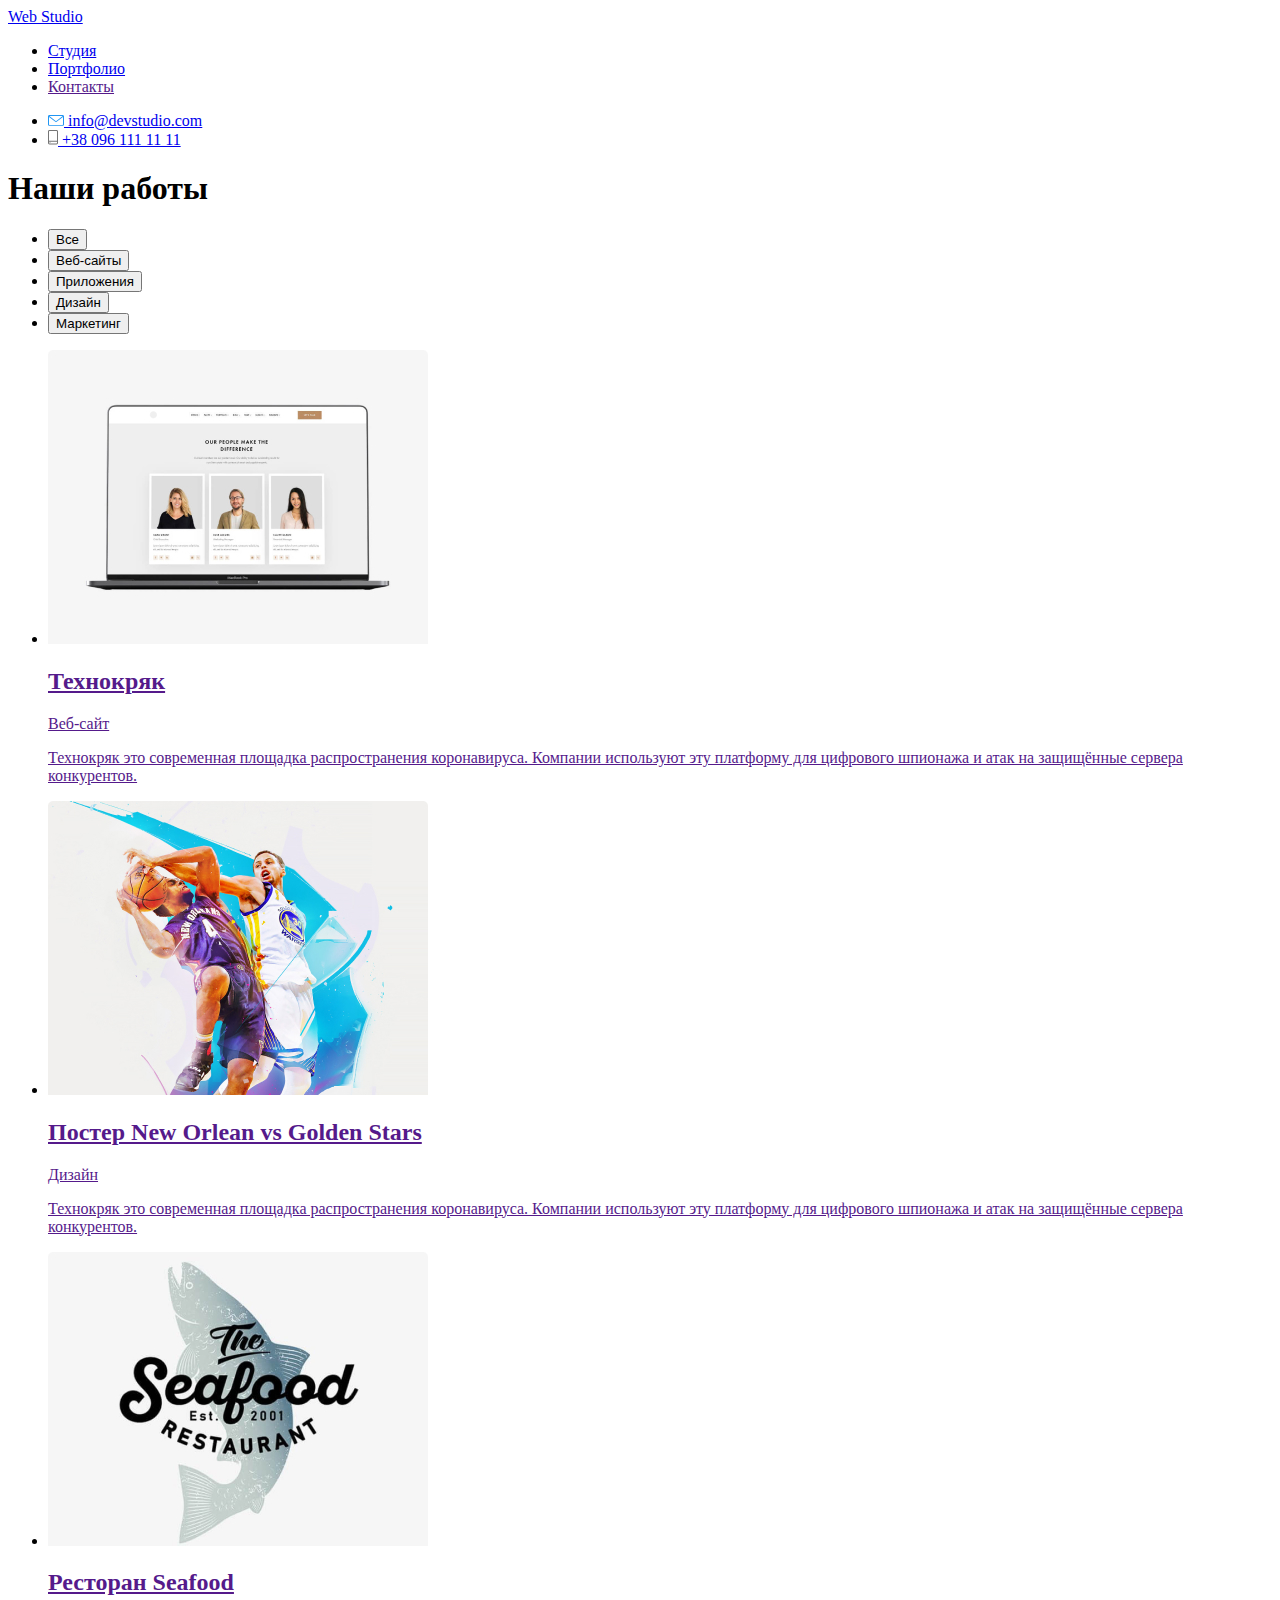
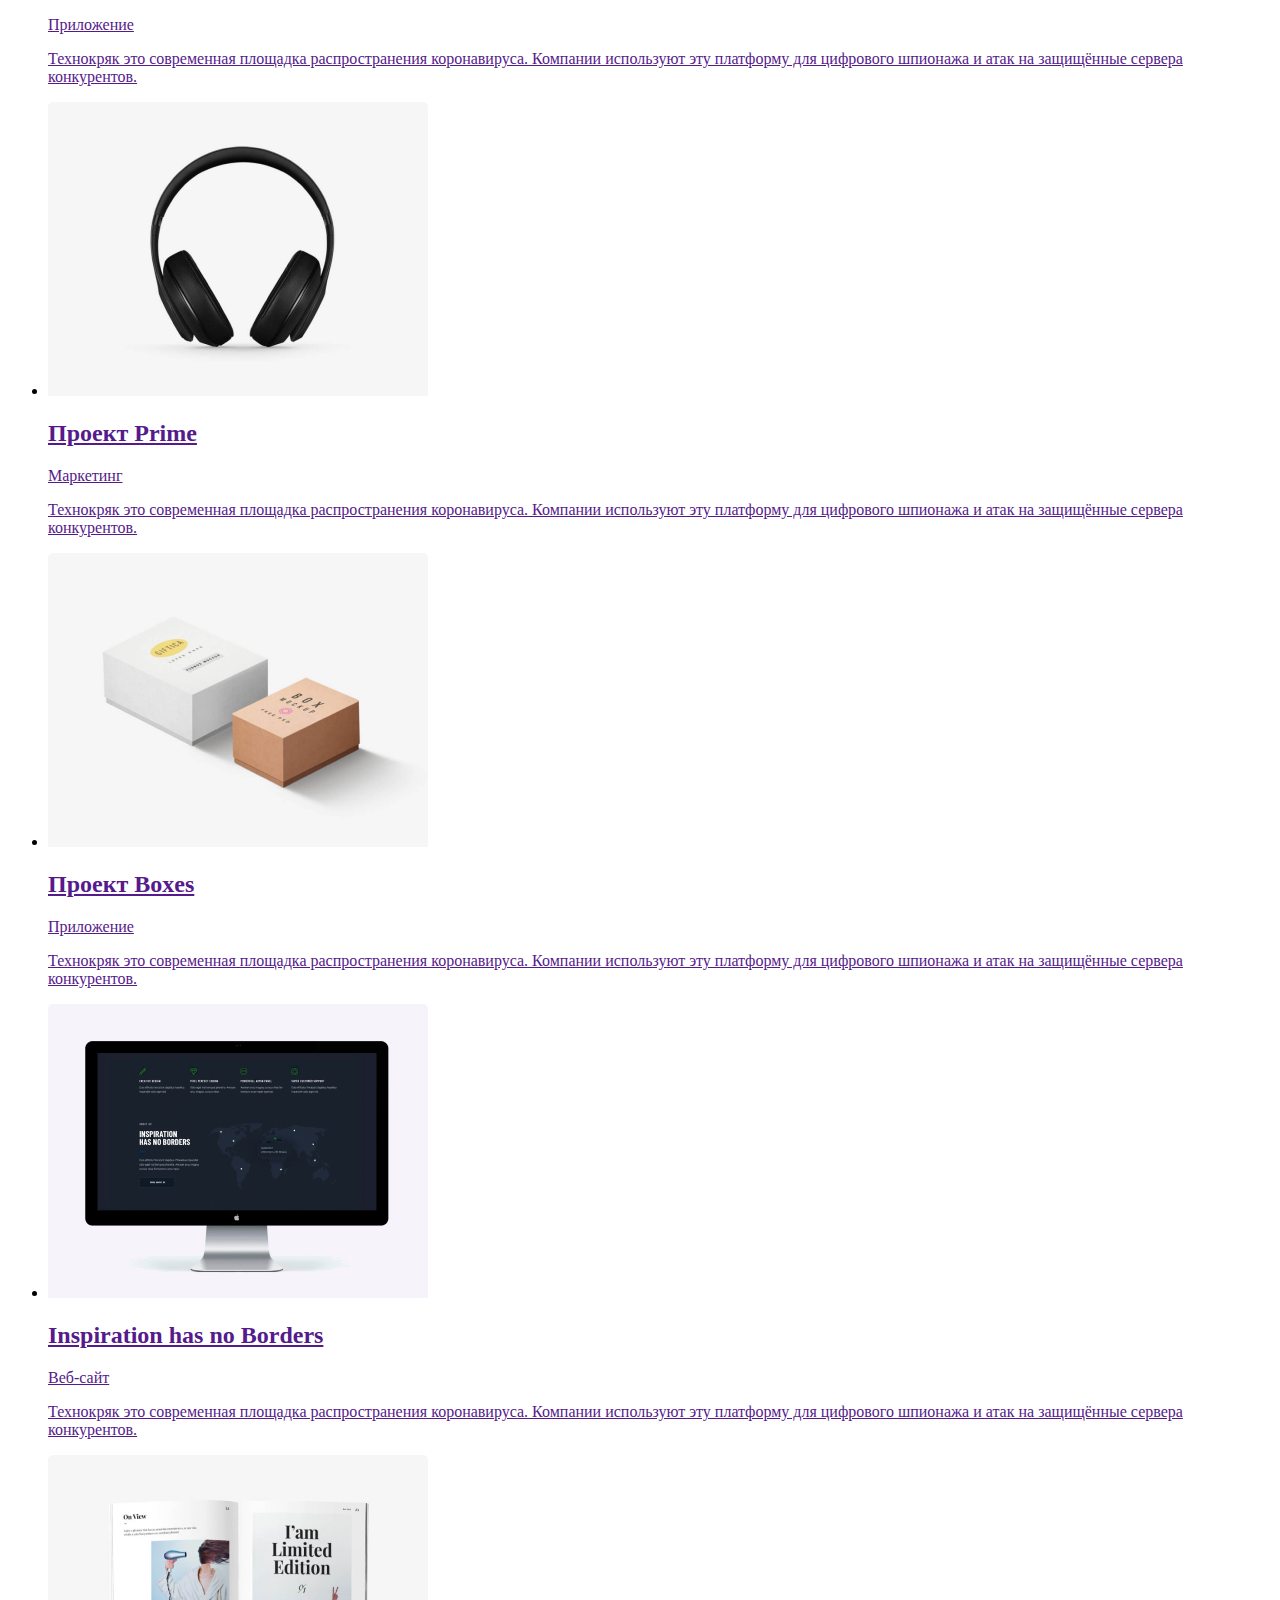
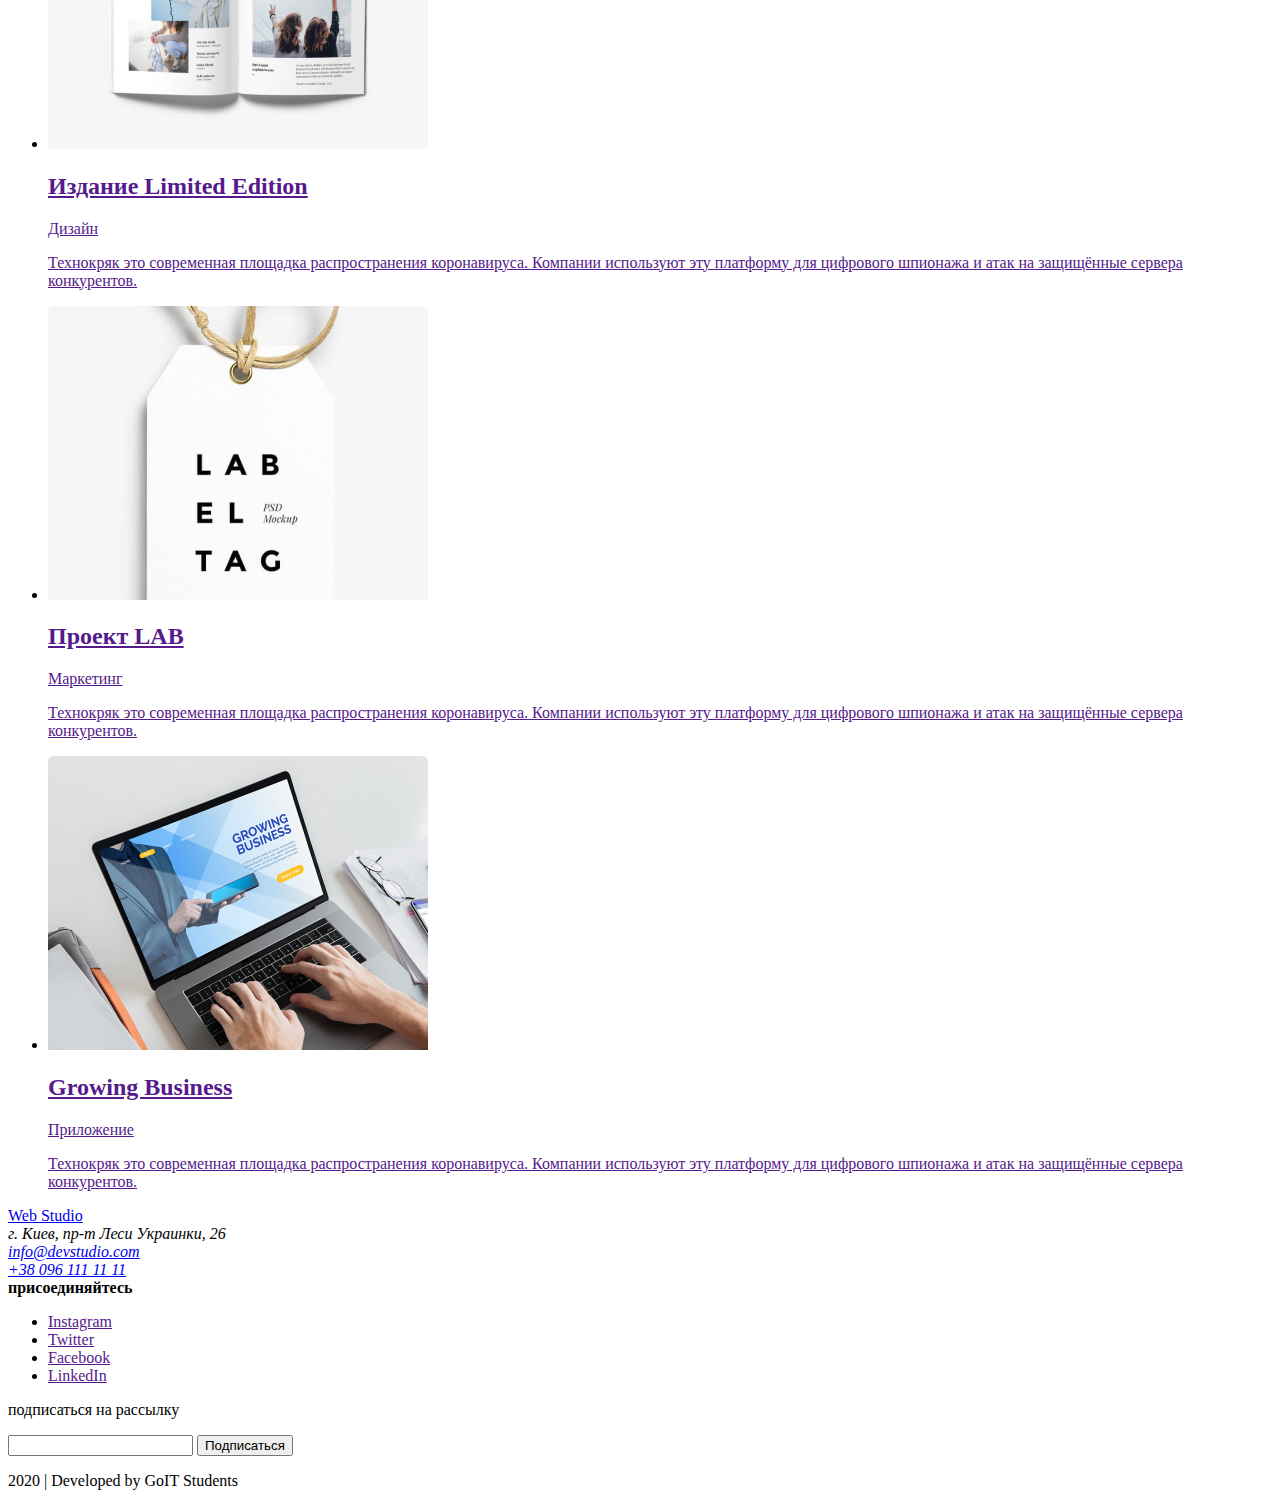
==== portfolio.html @ 94eeeb4c "Добавляет файл Портфолио, картинки для Портфолио, файл стилисисс" ====
<!DOCTYPE html>
<html lang="ru">
<head>
    <meta charset="UTF-8">
    <meta name="viewport" content="width=device-width, initial-scale=1.0">
    <title>Document</title>
</head>
<body>
        <!--Логотип сайта, ссылки навигации, электронная почта и телефон фирмы на странице Портфолио-->
        <header> 
        
            <nav>          
              <a href="./index.html">
                  Web Studio
              </a>
      
              <ul>
                  <li><a href="./index.html">Студия</a></li>
                  <li><a href="./portfolio.html">Портфолио</a></li>
                  <li><a href="">Контакты</a></li>
              </ul>
      
              <ul>
                  <li>
                      <a href="mailto:info@devstudio.com"> 
                          <img src="./images/envelope(hover).svg" alt="конверт">
                          info@devstudio.com
                      </a>
                  </li>
                  <li>
                      <a href="tel:380961111111">
                          <img src="./images/smartphone.svg" alt="телефон">
                          +38 096 111 11 11
                      </a>
                  </li>
              </ul>
            </nav>
        </header> 

        <main>
           <section>
               <h1>Наши работы</h1>

               <ul>
                   <li><button type="button">Все</button></li>
                   <li><button type="button">Веб-сайты</button></li>
                   <li><button type="button">Приложения</button></li>
                   <li><button type="button">Дизайн</button></li>
                   <li><button type="button">Маркетинг</button></li>
               </ul>

               <ul>
                   <li>
                       <a href="">
                           <img src="./images/portfolio1-tehnokryak.jpg" alt="ноутбук технокряка">
                           <h2>Технокряк</h2>
                           <p>Веб-сайт</p>
                           <p>Технокряк это современная площадка распространения коронавируса. Компании используют эту платформу для цифрового шпионажа и атак на защищённые сервера конкурентов.</p>
                       </a>
                    </li>
                   <li>
                       <a href="">
                        <img src="./images/portfolio2-basketbolistu.jpg" alt="баскетболисты">
                        <h2>Постер New Orlean vs Golden Stars</h2>
                        <p>Дизайн</p>
                        <p>Технокряк это современная площадка распространения коронавируса. Компании используют эту платформу для цифрового шпионажа и атак на защищённые сервера конкурентов.</p>
                       </a>
                    </li>
                   <li>
                       <a href="">
                        <img src="./images/portfolio3-restoran.jpg" alt="ресторан">
                        <h2>Ресторан Seafood</h2>
                        <p>Приложение</p>
                        <p>Технокряк это современная площадка распространения коронавируса. Компании используют эту платформу для цифрового шпионажа и атак на защищённые сервера конкурентов.</p>
                       </a>
                    </li>
                   <li>
                       <a href="">
                        <img src="./images/portfolio4-nayshniki.jpg" alt="наушники">
                        <h2>Проект Prime</h2>
                        <p>Маркетинг</p>
                        <p>Технокряк это современная площадка распространения коронавируса. Компании используют эту платформу для цифрового шпионажа и атак на защищённые сервера конкурентов.</p>
                       </a>
                    </li>
                   <li>
                       <a href="">
                        <img src="./images/portfolio5-boxes.jpg" alt="коробки">
                        <h2>Проект Boxes</h2>
                        <p>Приложение</p>
                        <p>Технокряк это современная площадка распространения коронавируса. Компании используют эту платформу для цифрового шпионажа и атак на защищённые сервера конкурентов.</p>
                       </a>
                    </li>
                   <li>
                       <a href="">
                        <img src="./images/portfolio6-monitor.jpg" alt="монитор">
                        <h2>Inspiration has no Borders</h2>
                        <p>Веб-сайт</p>
                        <p>Технокряк это современная площадка распространения коронавируса. Компании используют эту платформу для цифрового шпионажа и атак на защищённые сервера конкурентов.</p>
                       </a>
                    </li>
                   <li>
                       <a href="">
                        <img src="./images/portfolio7-zyrnal.jpg" alt="журнал">
                        <h2>Издание Limited Edition</h2>
                        <p>Дизайн</p>
                        <p>Технокряк это современная площадка распространения коронавируса. Компании используют эту платформу для цифрового шпионажа и атак на защищённые сервера конкурентов.</p>
                       </a>
                    </li>
                   <li>
                       <a href="">
                        <img src="./images/portfolio8-birka.jpg" alt="бирка">
                        <h2>Проект LAB</h2>
                        <p>Маркетинг</p>
                        <p>Технокряк это современная площадка распространения коронавируса. Компании используют эту платформу для цифрового шпионажа и атак на защищённые сервера конкурентов.</p>
                       </a>
                    </li>
                   <li>
                       <a href="">
                        <img src="./images/portfolio9-noutbook.jpg" alt="ноутбук">
                        <h2>Growing Business</h2>
                        <p>Приложение</p>
                        <p>Технокряк это современная площадка распространения коронавируса. Компании используют эту платформу для цифрового шпионажа и атак на защищённые сервера конкурентов.</p>
                       </a>
                    </li>
               </ul>
           </section>
        </main>

        <!--Логотип, физический адрес, контакты, страницы в соц. сетях, подписка на рассылку на странице Портфолио-->
    <footer>
        <div>
            <a href="./index.html">Web Studio</a>                 
                     
            <address>
                        г. Киев, пр-т Леси Украинки, 26 <br>
                        <a href="mailto:info@devstudio.com"> 
                        info@devstudio.com
                        </a><br>
               
                        <a href="tel:380961111111">
                        +38 096 111 11 11
                        </a>
            </address> 
        </div>
        
        
        <div>
            <b>присоединяйтесь</b> 
            <ul>
               <li><a href="" aria-label="Instagram link">Instagram</a></li>
               <li><a href="" aria-label="Twitter link">Twitter</a></li>
               <li><a href="" aria-label="Facebook link">Facebook</a></li>
               <li><a href="" aria-label="LinkedIn link">LinkedIn</a></li>
            </ul>
        </div>
        
        <div>
            <p>подписаться на рассылку</p> 
            <input type="text" name="user_name" />
            <button type="submit">Подписаться</button>
        </div>
        
        <p>2020 | Developed by GoIT Students </p>

    </footer>
    
</body>
</html>
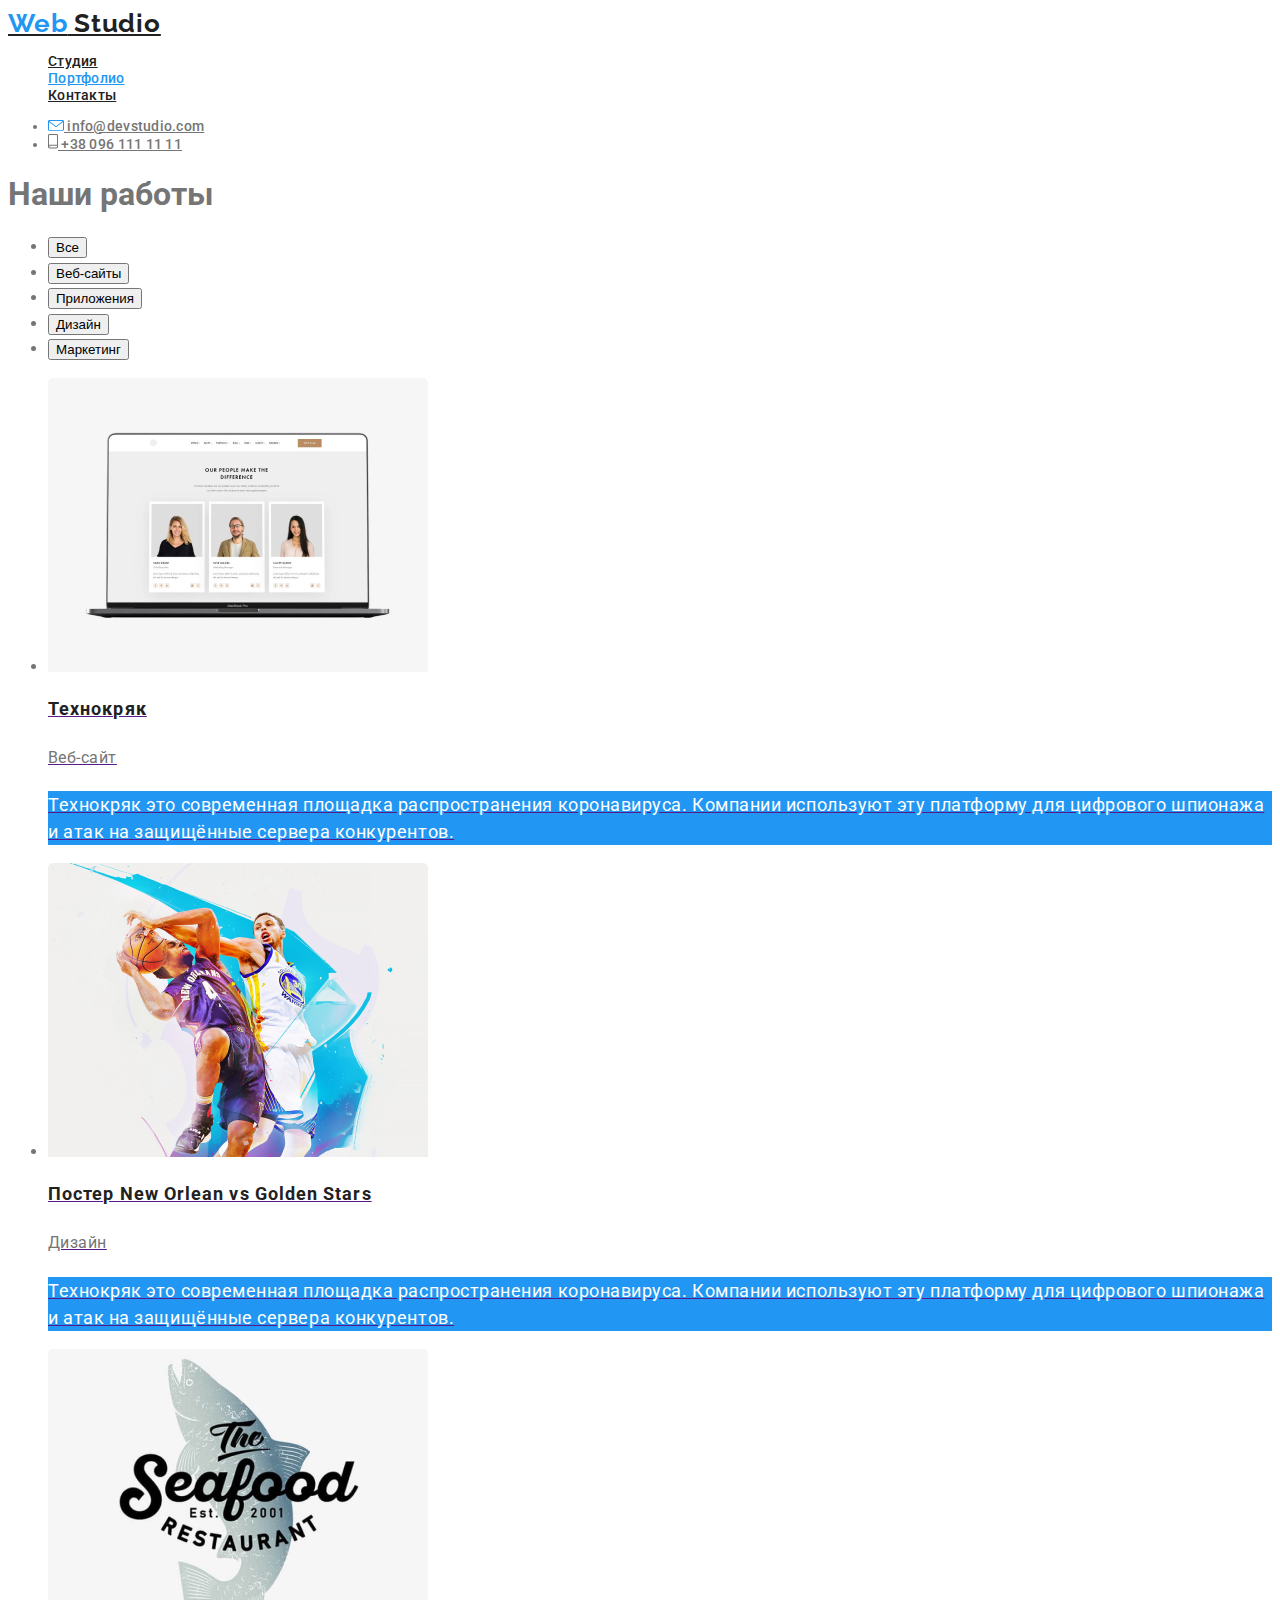
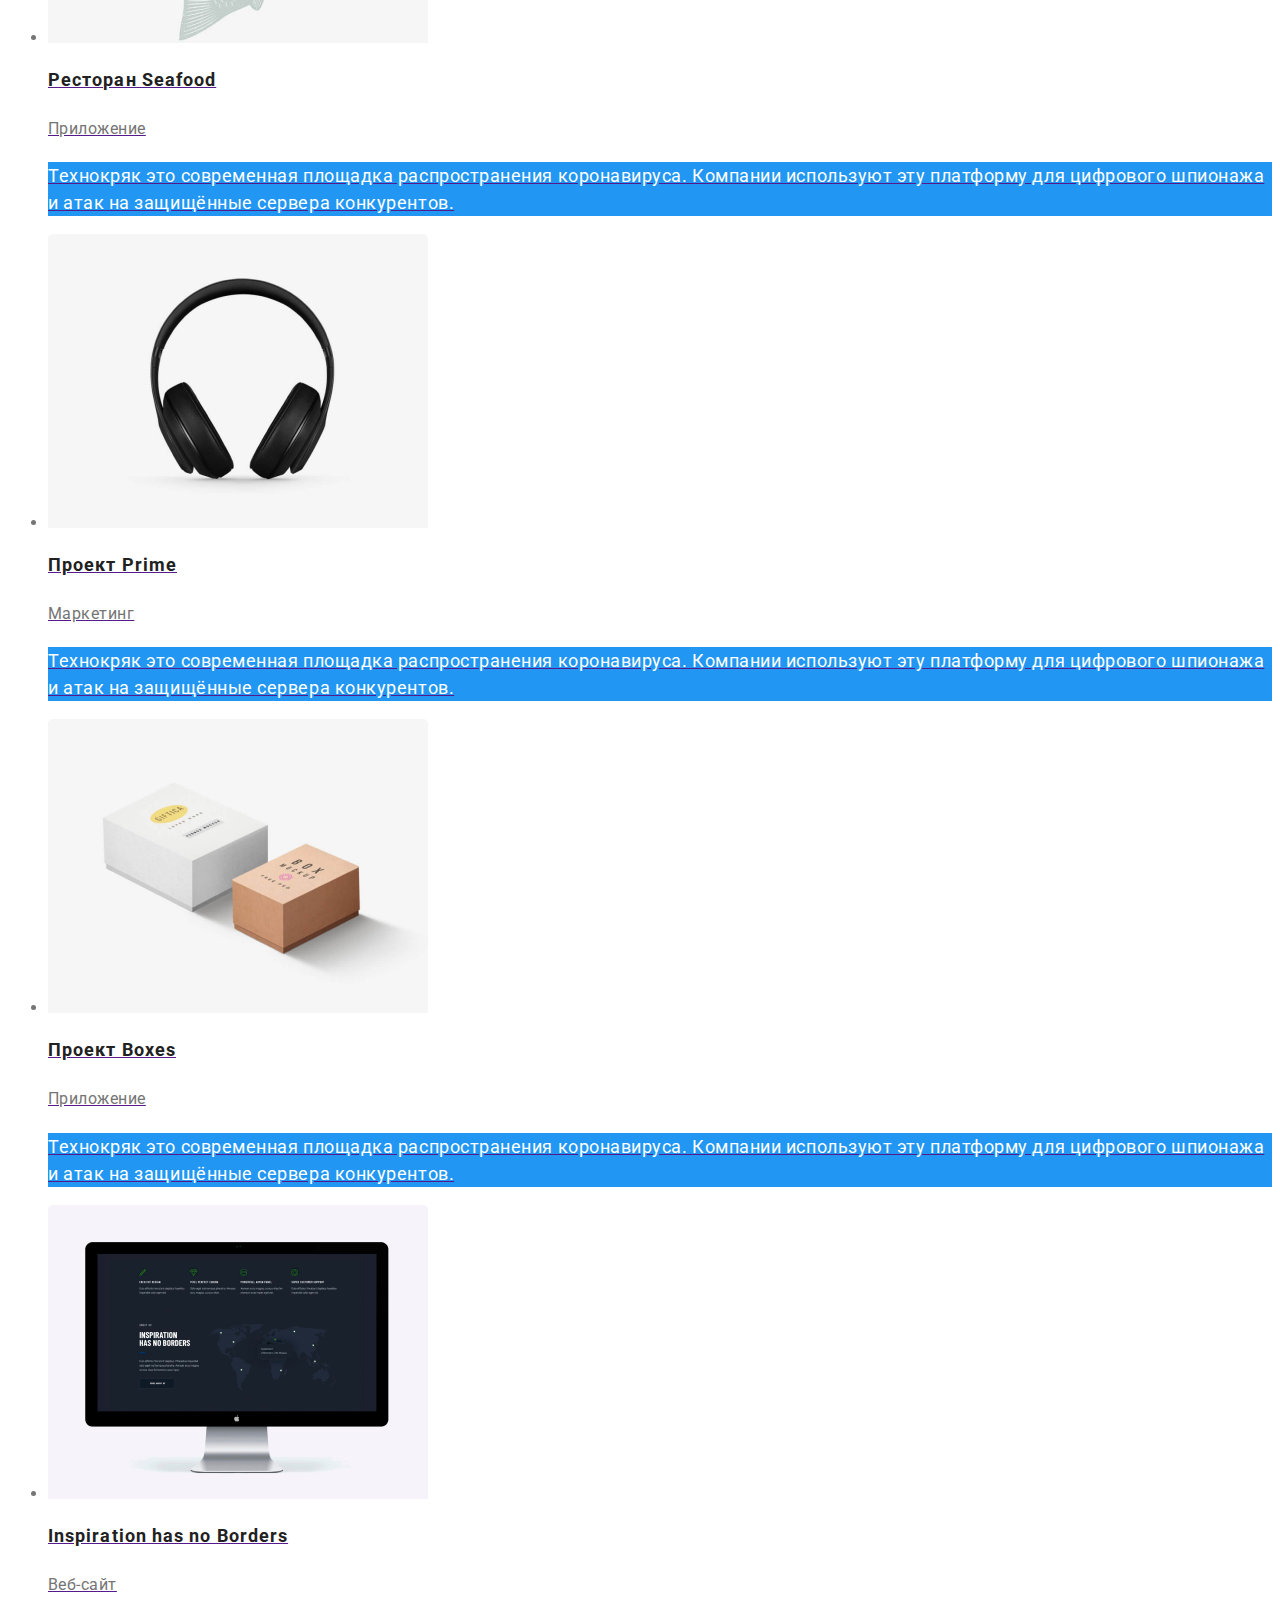
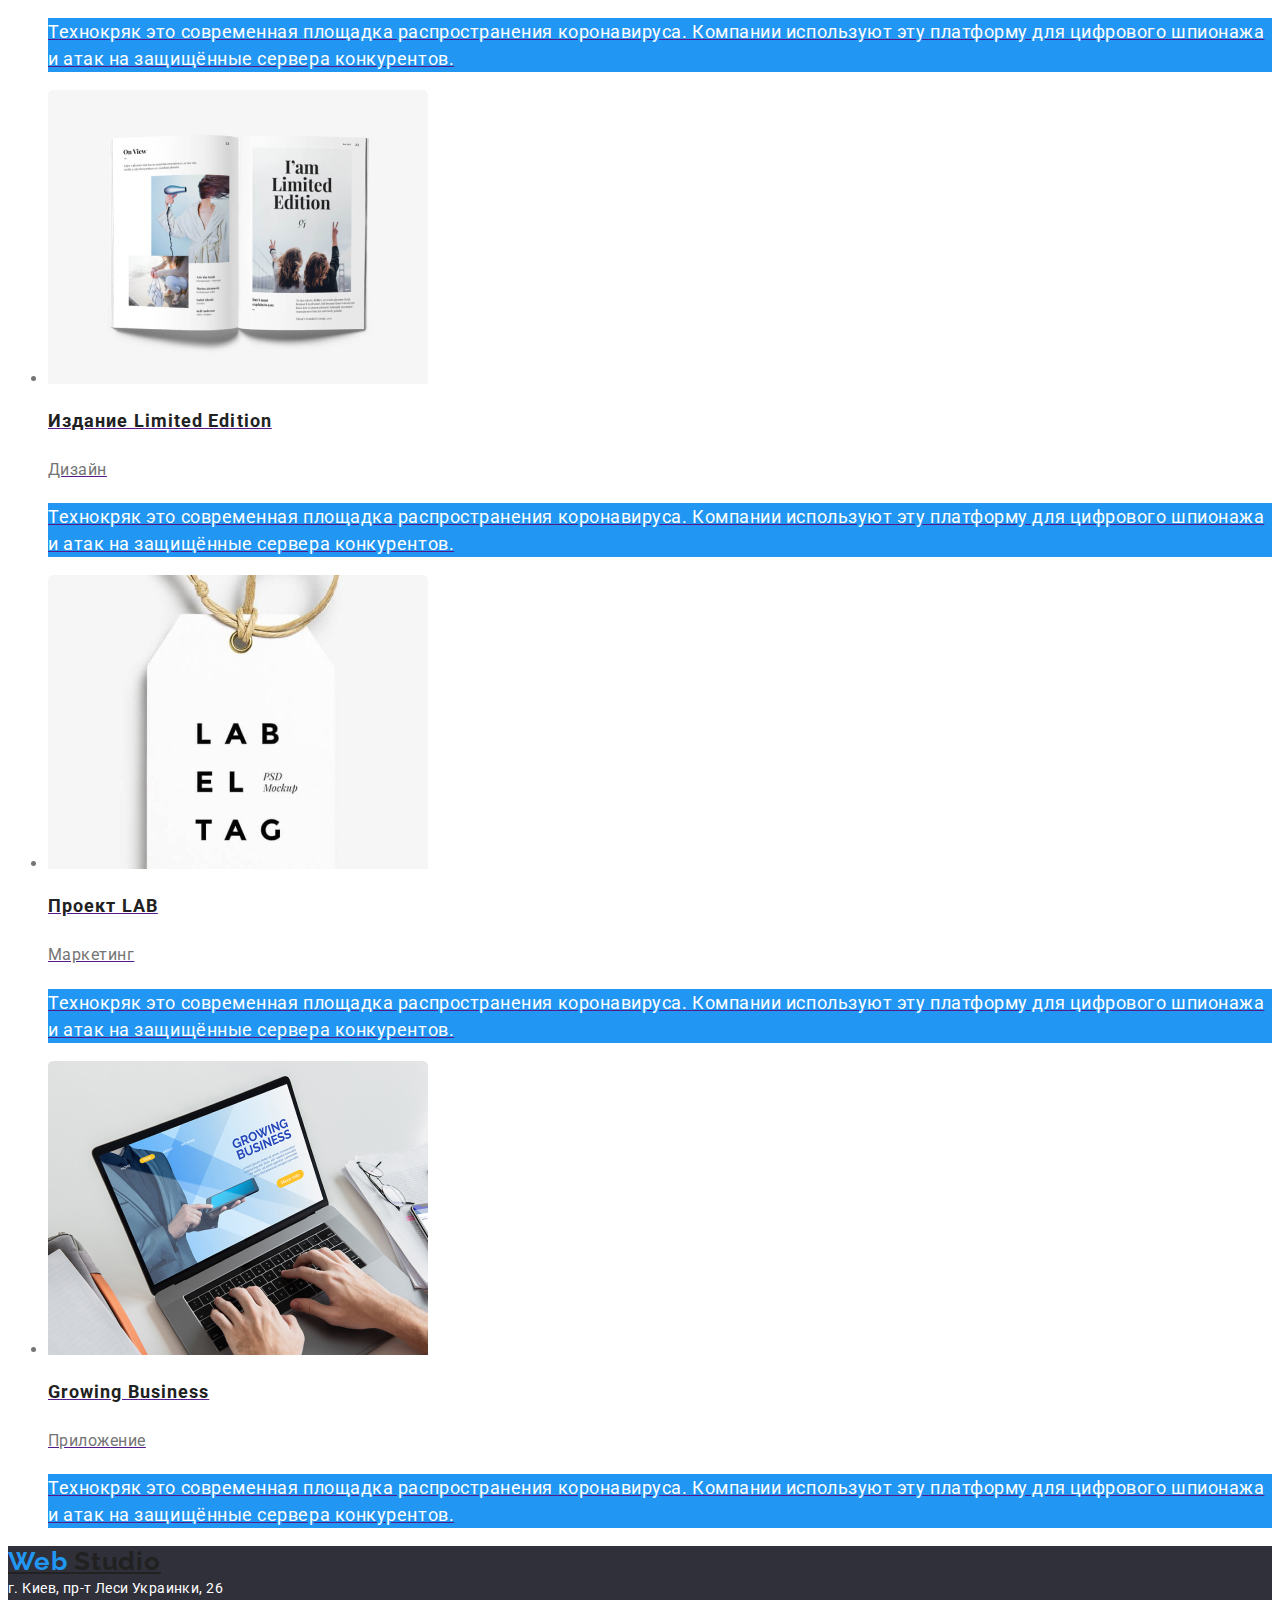
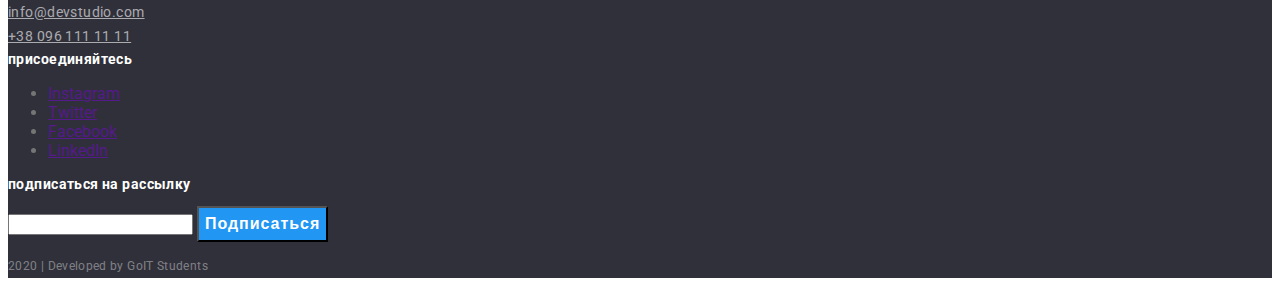
==== commit 08a63e5d: "Первый полностью готовый вариант." ====
--- a/portfolio.html
+++ b/portfolio.html
@@ -4,31 +4,36 @@
     <meta charset="UTF-8">
     <meta name="viewport" content="width=device-width, initial-scale=1.0">
     <title>Document</title>
+    <link 
+       href="https://fonts.googleapis.com/css2?family=Raleway:wght@700&family=Roboto:wght@400;500;700;900&display=swap" 
+       rel="stylesheet"
+    />
+    <link rel="stylesheet" href="./css/styles.css">
 </head>
-<body>
+<body class="page">
         <!--Логотип сайта, ссылки навигации, электронная почта и телефон фирмы на странице Портфолио-->
         <header> 
         
             <nav>          
-              <a href="./index.html">
-                  Web Studio
+              <a href="./index.html" class="logo">
+                 <span>Web</span> Studio
               </a>
       
-              <ul>
-                  <li><a href="./index.html">Студия</a></li>
-                  <li><a href="./portfolio.html">Портфолио</a></li>
-                  <li><a href="">Контакты</a></li>
+              <ul class="site-nav list">
+                  <li><a href="./index.html" class="link">Студия</a></li>
+                  <li><a href="./portfolio.html" class="link current">Портфолио</a></li>
+                  <li><a href="" class="link">Контакты</a></li>
               </ul>
       
-              <ul>
+              <ul class="auth-nav">
                   <li>
-                      <a href="mailto:info@devstudio.com"> 
+                      <a href="mailto:info@devstudio.com" class="link"> 
                           <img src="./images/envelope(hover).svg" alt="конверт">
                           info@devstudio.com
                       </a>
                   </li>
                   <li>
-                      <a href="tel:380961111111">
+                      <a href="tel:380961111111" class="link">
                           <img src="./images/smartphone.svg" alt="телефон">
                           +38 096 111 11 11
                       </a>
@@ -41,7 +46,7 @@
            <section>
                <h1>Наши работы</h1>
 
-               <ul>
+               <ul class="tech-button">
                    <li><button type="button">Все</button></li>
                    <li><button type="button">Веб-сайты</button></li>
                    <li><button type="button">Приложения</button></li>
@@ -49,13 +54,13 @@
                    <li><button type="button">Маркетинг</button></li>
                </ul>
 
-               <ul>
+               <ul class="tehnokryaki">
                    <li>
                        <a href="">
                            <img src="./images/portfolio1-tehnokryak.jpg" alt="ноутбук технокряка">
                            <h2>Технокряк</h2>
                            <p>Веб-сайт</p>
-                           <p>Технокряк это современная площадка распространения коронавируса. Компании используют эту платформу для цифрового шпионажа и атак на защищённые сервера конкурентов.</p>
+                           <p class="text">Технокряк это современная площадка распространения коронавируса. Компании используют эту платформу для цифрового шпионажа и атак на защищённые сервера конкурентов.</p>
                        </a>
                     </li>
                    <li>
@@ -63,7 +68,7 @@
                         <img src="./images/portfolio2-basketbolistu.jpg" alt="баскетболисты">
                         <h2>Постер New Orlean vs Golden Stars</h2>
                         <p>Дизайн</p>
-                        <p>Технокряк это современная площадка распространения коронавируса. Компании используют эту платформу для цифрового шпионажа и атак на защищённые сервера конкурентов.</p>
+                        <p class="text">Технокряк это современная площадка распространения коронавируса. Компании используют эту платформу для цифрового шпионажа и атак на защищённые сервера конкурентов.</p>
                        </a>
                     </li>
                    <li>
@@ -71,7 +76,7 @@
                         <img src="./images/portfolio3-restoran.jpg" alt="ресторан">
                         <h2>Ресторан Seafood</h2>
                         <p>Приложение</p>
-                        <p>Технокряк это современная площадка распространения коронавируса. Компании используют эту платформу для цифрового шпионажа и атак на защищённые сервера конкурентов.</p>
+                        <p class="text">Технокряк это современная площадка распространения коронавируса. Компании используют эту платформу для цифрового шпионажа и атак на защищённые сервера конкурентов.</p>
                        </a>
                     </li>
                    <li>
@@ -79,7 +84,7 @@
                         <img src="./images/portfolio4-nayshniki.jpg" alt="наушники">
                         <h2>Проект Prime</h2>
                         <p>Маркетинг</p>
-                        <p>Технокряк это современная площадка распространения коронавируса. Компании используют эту платформу для цифрового шпионажа и атак на защищённые сервера конкурентов.</p>
+                        <p class="text">Технокряк это современная площадка распространения коронавируса. Компании используют эту платформу для цифрового шпионажа и атак на защищённые сервера конкурентов.</p>
                        </a>
                     </li>
                    <li>
@@ -87,7 +92,7 @@
                         <img src="./images/portfolio5-boxes.jpg" alt="коробки">
                         <h2>Проект Boxes</h2>
                         <p>Приложение</p>
-                        <p>Технокряк это современная площадка распространения коронавируса. Компании используют эту платформу для цифрового шпионажа и атак на защищённые сервера конкурентов.</p>
+                        <p class="text">Технокряк это современная площадка распространения коронавируса. Компании используют эту платформу для цифрового шпионажа и атак на защищённые сервера конкурентов.</p>
                        </a>
                     </li>
                    <li>
@@ -95,7 +100,7 @@
                         <img src="./images/portfolio6-monitor.jpg" alt="монитор">
                         <h2>Inspiration has no Borders</h2>
                         <p>Веб-сайт</p>
-                        <p>Технокряк это современная площадка распространения коронавируса. Компании используют эту платформу для цифрового шпионажа и атак на защищённые сервера конкурентов.</p>
+                        <p class="text">Технокряк это современная площадка распространения коронавируса. Компании используют эту платформу для цифрового шпионажа и атак на защищённые сервера конкурентов.</p>
                        </a>
                     </li>
                    <li>
@@ -103,7 +108,7 @@
                         <img src="./images/portfolio7-zyrnal.jpg" alt="журнал">
                         <h2>Издание Limited Edition</h2>
                         <p>Дизайн</p>
-                        <p>Технокряк это современная площадка распространения коронавируса. Компании используют эту платформу для цифрового шпионажа и атак на защищённые сервера конкурентов.</p>
+                        <p class="text">Технокряк это современная площадка распространения коронавируса. Компании используют эту платформу для цифрового шпионажа и атак на защищённые сервера конкурентов.</p>
                        </a>
                     </li>
                    <li>
@@ -111,7 +116,7 @@
                         <img src="./images/portfolio8-birka.jpg" alt="бирка">
                         <h2>Проект LAB</h2>
                         <p>Маркетинг</p>
-                        <p>Технокряк это современная площадка распространения коронавируса. Компании используют эту платформу для цифрового шпионажа и атак на защищённые сервера конкурентов.</p>
+                        <p class="text">Технокряк это современная площадка распространения коронавируса. Компании используют эту платформу для цифрового шпионажа и атак на защищённые сервера конкурентов.</p>
                        </a>
                     </li>
                    <li>
@@ -119,7 +124,7 @@
                         <img src="./images/portfolio9-noutbook.jpg" alt="ноутбук">
                         <h2>Growing Business</h2>
                         <p>Приложение</p>
-                        <p>Технокряк это современная площадка распространения коронавируса. Компании используют эту платформу для цифрового шпионажа и атак на защищённые сервера конкурентов.</p>
+                        <p class="text">Технокряк это современная площадка распространения коронавируса. Компании используют эту платформу для цифрового шпионажа и атак на защищённые сервера конкурентов.</p>
                        </a>
                     </li>
                </ul>
@@ -127,11 +132,11 @@
         </main>
 
         <!--Логотип, физический адрес, контакты, страницы в соц. сетях, подписка на рассылку на странице Портфолио-->
-    <footer>
+    <footer class="footer">
         <div>
-            <a href="./index.html">Web Studio</a>                 
+            <a href="./index.html" class="logo"><span>Web</span> Studio</a>                 
                      
-            <address>
+            <address class="address">
                         г. Киев, пр-т Леси Украинки, 26 <br>
                         <a href="mailto:info@devstudio.com"> 
                         info@devstudio.com
@@ -145,7 +150,7 @@
         
         
         <div>
-            <b>присоединяйтесь</b> 
+            <b class="connect">присоединяйтесь</b> 
             <ul>
                <li><a href="" aria-label="Instagram link">Instagram</a></li>
                <li><a href="" aria-label="Twitter link">Twitter</a></li>
@@ -155,12 +160,12 @@
         </div>
         
         <div>
-            <p>подписаться на рассылку</p> 
+            <p class="signecher">подписаться на рассылку</p> 
             <input type="text" name="user_name" />
-            <button type="submit">Подписаться</button>
+            <button type="submit" class="button primary">Подписаться</button>
         </div>
         
-        <p>2020 | Developed by GoIT Students </p>
+        <p class="footer-down">2020 | Developed by GoIT Students </p>
 
     </footer>
     
--- a/css/styles.css
+++ b/css/styles.css
@@ -0,0 +1,196 @@
+/*цвет основного текста  #757575*/ 
+/*вторичный текст #212121*/
+/*акцент синий #2196f3*/
+/*белый #ffffff*/
+/*цвет мыла и телефона в футере rgba (255, 255, 255, 0.6)*/
+/*фон футера #2f303a*/
+/*фон команды #f5f4fa*/
+/*бекграунд портфолио #e5e5e5*/
+  
+:root {
+    --primary-text-color: #757575;
+    --title-text-color: #212121;
+    --accent: #2196f3;
+    --primary-white-color: #ffffff;
+} 
+ 
+body {font-family: Roboto, sans-serif;
+     font-style: normal;
+}
+
+.page { 
+    background-color: #ffffff;
+    color: var(--primary-text-color);
+      }
+
+.logo {color: var(--title-text-color);
+       font-family: Raleway, cursive; 
+       font-weight: bold;
+       font-size: 26px;
+       line-height: 1.2;
+       letter-spacing: 0.03em; 
+}
+
+span{color: var(--accent);}
+
+.list{list-style: none;}
+
+.site-nav.list, .auth-nav {
+    font-weight: 500;
+    font-size: 14px;
+    line-height: 1.2;
+    letter-spacing: 0.02em;
+    }
+
+.site-nav .link{color: var(--title-text-color);}
+
+.site-nav .link:hover, .site-nav .link:focus{color: #2196f3;}
+
+.site-nav .link.current{color: var(--accent) ;}
+
+.auth-nav .link{color: var(--primary-text-color);}
+
+.auth-nav .link:hover, .auth-nav .link:focus{color: #2196f3;}
+
+.hero-title{
+           background-color: var(--primary-text-color);
+           color: #ffffff;
+           font-weight: 900;
+           font-size: 44px;
+           line-height: 1.36;
+           text-align: center;
+           letter-spacing: 0.06em;
+           text-transform: uppercase;
+        }
+
+ .hero-link{
+            background-color: var(--accent);
+            color: #ffffff;                   
+        }
+
+.advantage-list .title{color: var(--title-text-color);
+                       font-weight: 700;
+                      font-size: 14px;
+                      line-height: 1.2;
+                      letter-spacing: 0.03em;
+    
+}
+
+.advantage-list p {font-size: 14px;
+                   line-height: 1.71;
+                   letter-spacing: 0.03em;
+                }
+
+.work-title{color: var(--title-text-color);
+            font-weight: bold;
+            font-size: 36px;
+            line-height: 1.17;
+            letter-spacing: 0.03em;
+        }
+
+.work-list .work{background-color: var(--primary-text-color);
+           color: #ffffff;
+           font-weight: bold;
+           font-size: 14px;
+           line-height: 1.2;
+           letter-spacing: 0.03em;
+}
+
+.team-title {
+    font-size: 16px;
+    line-height: 1.2;
+    letter-spacing: 0.03em;
+}
+
+.team-list h3 {
+    font-weight: 500;
+    font-size: 16px;
+    line-height: 1.2;
+    letter-spacing: 0.03em;}
+
+.team-list p {  
+         font-size: 16px;
+         line-height: 1.2;
+         letter-spacing: 0.03em;}
+
+.section-team {background-color: #f5f4fa;}
+
+.team-title, .team-list h3 {color: var(--title-text-color);}
+
+.customers {color: var(--title-text-color);
+    font-weight: bold;
+    font-size: 36px;
+    line-height: 1.2;
+    letter-spacing: 0.03em;
+    }
+
+.footer{background-color: #2f303a;}
+
+.address{color: #ffffff;
+    font-family: Roboto;
+    font-style: normal;
+    font-size: 14px;
+    line-height: 1.7;     
+    letter-spacing: 0.03em;
+}
+
+.address a{color: rgba(255, 255, 255, 0.6);}
+
+.connect, .signecher{color: #ffffff;
+    font-weight: bold;
+    font-size: 14px;
+    line-height: 1.2;
+    letter-spacing: 0.03em;
+}
+
+.footer-down {color: rgba(255, 255, 255, 0.4);
+    font-size: 12px;
+    line-height: 2;
+    letter-spacing: 0.03em;
+}
+
+.button{color: var(--title-text-color) ;
+    background-color: var(--primary-white-color) ;
+}
+
+.button.primary{
+    color: var(--primary-white-color) ;
+    background-color: var(--accent) ;
+    font-weight: bold;
+    font-size: 16px;
+    line-height: 1.87;                    
+    letter-spacing: 0.06em;   
+}
+
+.button.secondary{
+    color: var(--accent) ;
+    background-color: var(--primary-white-color) ;
+}
+
+/* Portfolio */
+
+.tech-button {
+    font-weight: 500;
+    font-size: 16px;
+    line-height: 1.6;
+    letter-spacing: 0.03em;
+}
+
+.tehnokryaki h2{color: var(--title-text-color);
+    font-weight: bold;
+    font-size: 18px;
+    line-height: 2;
+    letter-spacing: 0.06em;}
+
+.tehnokryaki p{color: var(--primary-text-color);
+    font-size: 16px;
+    line-height: 1.9;
+    letter-spacing: 0.03em;
+}
+
+.tehnokryaki .text{background-color: var(--accent);
+                   color: #ffffff;
+                   font-size: 18px;
+                   line-height: 1.5;
+                   letter-spacing: 0.03em;
+} 